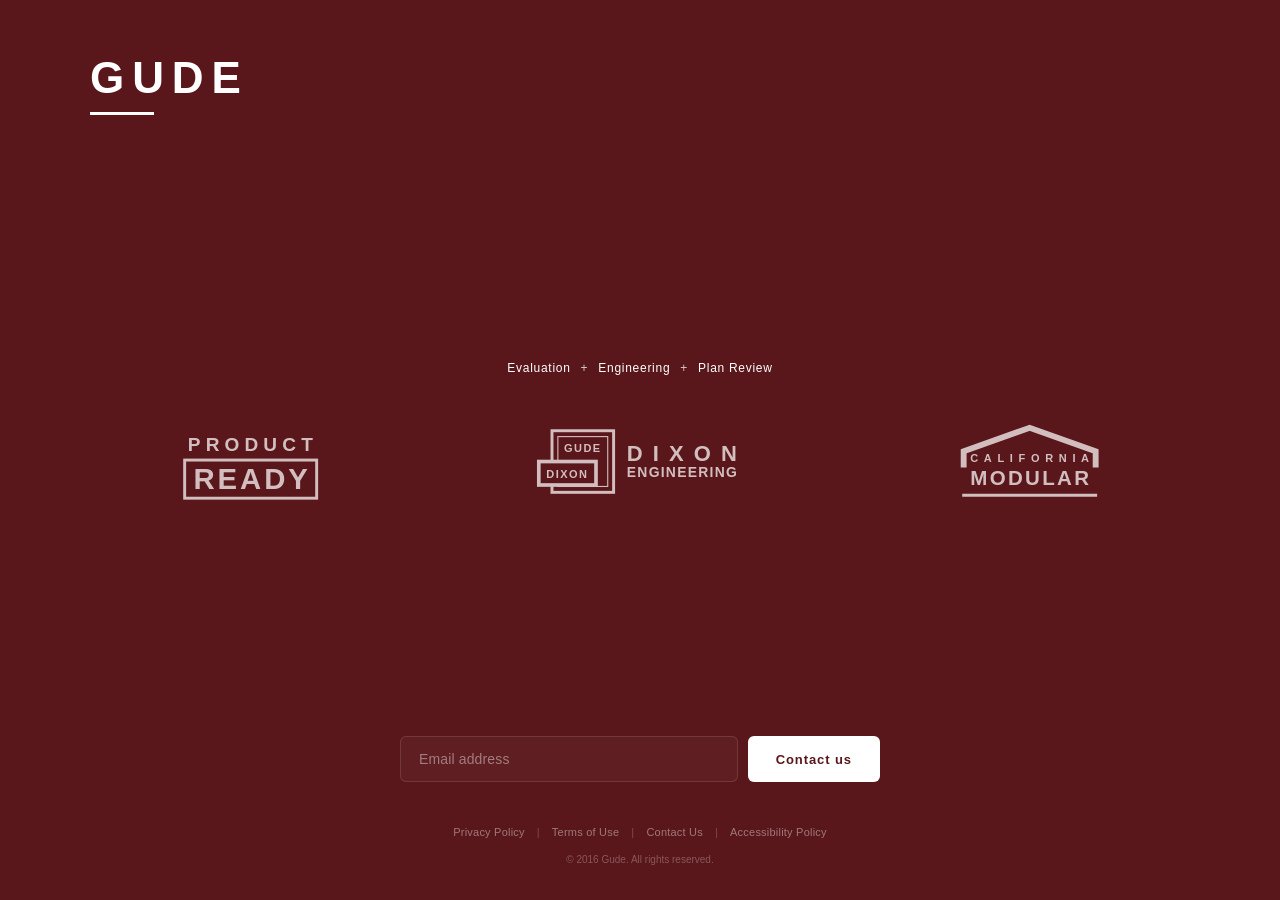
==== index.html @ 76c30c20 "Add legal pages, white lane sections, and drop faint section dividers." ====
<!DOCTYPE html>
<html lang="en">
<head>
<meta charset="UTF-8">
<meta name="viewport" content="width=device-width, initial-scale=1.0">
<title>Gude</title>
<meta name="description" content="Gude — engineering, plan review, and product evaluation. One brand, three lanes.">
<link rel="stylesheet" href="brand/theme.css">
<style>
  * { margin: 0; padding: 0; box-sizing: border-box; }

  html, body { height: 100%; }

  body {
    font-family: Arial, Helvetica, sans-serif;
    background: var(--bg);
    color: var(--ink);
    display: flex;
    flex-direction: column;
    min-height: 100vh;
  }

  .band {
    flex: 1;
    display: flex;
    flex-direction: column;
    justify-content: space-between;
    max-width: 1180px;
    width: 100%;
    margin: 0 auto;
    padding: 56px 40px 32px;
  }

  /* ── Top row: wordmark ───────────────────────────────────── */
  .top {
    display: flex;
    align-items: flex-start;
  }

  .wordmark { text-decoration: none; color: var(--ink); }

  .wordmark .gude {
    font-size: 44px;
    font-weight: 700;
    letter-spacing: 0.18em;
    line-height: 1;
    display: block;
  }

  .wordmark .rule {
    display: block;
    width: 64px;
    height: 3px;
    background: var(--accent);
    margin-top: 12px;
  }

  /* ── Lane strip ────────────────────────────────────────────── */
  .lanes { margin: 72px 0 0; }

  .lanes .label-row {
    display: flex;
    align-items: center;
    justify-content: center;
    gap: 24px;
    margin-bottom: 44px;
  }

  .lanes .label-row .line {
    flex: 1;
    height: 1px;
    background: var(--hairline);
  }

  .lanes .label-row .label {
    font-size: 12px;
    letter-spacing: 0.06em;
    color: var(--ink);
    white-space: nowrap;
    text-align: center;
  }

  .lanes .label-row .label a {
    color: var(--ink);
    text-decoration: none;
  }

  .lanes .label-row .label a:hover { color: var(--accent-hover); }

  .lanes .label-row .label .sep {
    color: var(--muted);
    padding: 0 10px;
  }

  .brands {
    display: flex;
    align-items: center;
    justify-content: space-around;
    gap: 40px;
    flex-wrap: wrap;
  }

  .brands a {
    display: block;
    opacity: 0.88;
    transition: opacity 0.15s ease;
  }

  .brands a:hover { opacity: 1; }

  .brands svg { display: block; height: 88px; width: auto; }

  /* ── Contact widget ──────────────────────────────────────── */
  .contact {
    text-align: center;
    max-width: 480px;
    margin: 0 auto;
  }

  .contact form {
    display: flex;
    gap: 10px;
    justify-content: center;
  }

  .contact input[type="email"] {
    flex: 1;
    min-width: 0;
    padding: 14px 18px;
    font-size: 14px;
    font-family: inherit;
    letter-spacing: 0.01em;
    border: 1px solid rgba(255, 255, 255, 0.12);
    border-radius: 6px;
    background: rgba(255, 255, 255, 0.03);
    color: var(--ink);
    outline: none;
    transition: border-color 0.22s ease, box-shadow 0.22s ease, background 0.22s ease;
  }

  .contact input[type="email"]::placeholder {
    color: rgba(255, 255, 255, 0.42);
  }

  .contact input[type="email"]:hover {
    border-color: rgba(255, 255, 255, 0.2);
  }

  .contact input[type="email"]:focus {
    border-color: var(--hairline);
    background: rgba(255, 255, 255, 0.05);
    box-shadow: 0 0 0 3px var(--accent-glow);
  }

  .contact button {
    padding: 14px 28px;
    font-size: 13px;
    font-weight: 600;
    font-family: inherit;
    letter-spacing: 0.07em;
    white-space: nowrap;
    border: none;
    border-radius: 6px;
    background: var(--accent);
    color: var(--bg);
    cursor: pointer;
    transition: background 0.22s ease, box-shadow 0.22s ease, transform 0.16s ease;
  }

  .contact button:hover {
    background: var(--accent-hover);
    box-shadow: 0 6px 18px var(--btn-shadow);
    transform: translateY(-1px);
  }

  .contact button:active {
    transform: translateY(0);
    box-shadow: 0 2px 8px var(--btn-shadow);
  }

  .contact button:focus-visible {
    outline: none;
    box-shadow: 0 0 0 3px var(--accent-glow);
  }

  .contact .confirm {
    display: none;
    font-size: 14px;
    letter-spacing: 0.02em;
    color: var(--accent);
    padding: 15px 0;
  }

  /* ── Bottom group: contact + footer links ──────────────────── */
  .bottom { padding-top: 56px; }

  /* ── Footer links ──────────────────────────────────────────── */
  .footer-links {
    display: flex;
    justify-content: center;
    align-items: center;
    flex-wrap: wrap;
    gap: 4px 0;
    margin-top: 44px;
    font-size: 11px;
    letter-spacing: 0.02em;
  }

  .footer-links a {
    color: rgba(255, 255, 255, 0.42);
    text-decoration: none;
    padding: 0 12px;
  }

  .footer-links a:hover { color: rgba(255, 255, 255, 0.65); }

  .footer-links .sep { color: rgba(255, 255, 255, 0.22); }

  .legal {
    margin-top: 14px;
    text-align: center;
    font-size: 10px;
    color: rgba(255, 255, 255, 0.28);
    line-height: 1.6;
  }

  @media (max-width: 720px) {
    .band { padding: 40px 24px 24px; }
    .top { align-items: center; }
    .lanes { margin-top: 56px; }
    .lanes .label-row .label { white-space: normal; line-height: 1.8; }
    .brands { gap: 36px; }
    .brands svg { height: 72px; }
    .bottom { padding-top: 44px; }
    .contact form { flex-wrap: wrap; }
    .contact input[type="email"] { flex: 1 1 180px; }
    .contact button { flex: 1 1 auto; padding: 14px 22px; }
  }
</style>
</head>
<body>

<main class="band">

  <!-- Top: wordmark -->
  <div class="top">
    <a class="wordmark" href="https://gude.co" aria-label="Gude">
      <span class="gude">GUDE</span>
      <span class="rule"></span>
    </a>
  </div>

  <!-- Lane strip -->
  <section class="lanes" aria-label="Gude service lanes">
    <div class="label-row">
      <span class="label">
        <a href="https://evaluation.gude.co">Evaluation</a><span class="sep">+</span><a href="https://dixon.gude.co">Engineering</a><span class="sep">+</span><a href="https://plans.gude.co">Plan Review</a>
      </span>
    </div>

    <div class="brands">

      <!-- Product READY — evaluation & future certification
           Construction (per GENERAL CODE): lighter tracked word over a heavy
           boxed word; top word width-matched to the box, box stroke matched
           to the light word's letter stroke, snug even padding inside box. -->
      <a href="https://evaluation.gude.co" aria-label="Product READY — evaluation and certification">
        <svg viewBox="0 0 220 120" xmlns="http://www.w3.org/2000/svg" role="img">
          <title>Product READY</title>
          <g fill="currentColor">
            <text x="113" y="44" text-anchor="middle"
                  font-family="Arial, Helvetica, sans-serif" font-size="26"
                  font-weight="700" letter-spacing="7">PRODUCT</text>
            <rect x="20" y="56" width="180" height="52" fill="none" stroke="currentColor" stroke-width="4"/>
            <text x="112" y="96" text-anchor="middle"
                  font-family="'Arial Black', Arial, Helvetica, sans-serif" font-size="40"
                  font-weight="900" letter-spacing="4">READY</text>
          </g>
        </svg>
      </a>

      <!-- GUDE / DIXON — engineering (layered lockup)
           Construction (per ICC SKGA layering): background GUDE emblem —
           structural arch with grid ribs — partially occluded by a heavier
           foreground DIXON panel filled with the page background, so DIXON
           reads as sitting in front of / inside of Gude. Stacked two-line
           name right, centered on the panel mass. -->
      <a href="https://dixon.gude.co" aria-label="Dixon Engineering — a Gude company">
        <svg viewBox="0 0 300 120" xmlns="http://www.w3.org/2000/svg" role="img">
          <title>Dixon Engineering — a Gude company</title>
          <!-- background layer: GUDE tile (lighter stroke = behind) with a thin
               inner inset line; the foreground panel visibly cuts the inset,
               selling the occlusion -->
          <rect x="30" y="16" width="84" height="84" fill="none" stroke="currentColor" stroke-width="4"/>
          <rect x="38" y="24" width="68" height="68" fill="none" stroke="currentColor" stroke-width="1.5"/>
          <text x="72" y="45" text-anchor="middle" fill="currentColor"
                font-family="Arial, Helvetica, sans-serif" font-size="15"
                font-weight="800" letter-spacing="2">GUDE</text>
          <!-- foreground layer: DIXON panel, bg fill occludes the tile,
               juts past the tile's left edge (heavier stroke = in front) -->
          <rect x="12" y="58" width="78" height="32" fill="var(--bg)" stroke="currentColor" stroke-width="5"/>
          <text x="51" y="80" text-anchor="middle" fill="currentColor"
                font-family="Arial, Helvetica, sans-serif" font-size="15"
                font-weight="800" letter-spacing="2">DIXON</text>
          <!-- stacked name: heavy DIXON width-matched over tracked ENGINEERING,
               block optically centered on the emblem mass -->
          <text x="132" y="57" fill="currentColor" stroke="none"
                font-family="'Arial Black', Arial, Helvetica, sans-serif" font-size="30"
                font-weight="900" textLength="150" lengthAdjust="spacing">DIXON</text>
          <text x="132" y="79" fill="currentColor" stroke="none"
                font-family="Arial, Helvetica, sans-serif" font-size="19"
                font-weight="700" textLength="150" lengthAdjust="spacing">ENGINEERING</text>
        </svg>
      </a>

      <!-- CALIFORNIA MODULAR (CMDAA) — housed word lockup
           Construction (per GENERAL CODE hierarchy under the NTA roof):
           light tracked CALIFORNIA over heavy MODULAR, both width-matched to
           one measure; roofline spans the lockup with stepped stubs bracketing
           its top outer corners; thinner ground stroke registered to the
           roof feet closes the house. -->
      <a href="https://plans.gude.co" aria-label="California Modular (CMDAA) — plan review and approval">
        <svg viewBox="0 0 220 120" xmlns="http://www.w3.org/2000/svg" role="img">
          <title>California Modular — CMDAA</title>
          <!-- ground stroke (thinner = behind), width registered to the roof feet -->
          <line x1="20" y1="104" x2="200" y2="104" stroke="currentColor"
                stroke-width="4" stroke-linecap="square"/>
          <!-- roofline; the stepped ends drop past the top line's cap height,
               bracketing the lockup's outer corners -->
          <polyline points="20,62 20,44 110,12 200,44 200,62" stroke="currentColor" fill="none"
                    stroke-width="8" stroke-linecap="square"/>
          <!-- width-matched two-line lockup -->
          <text x="29" y="58" fill="currentColor"
                font-family="Arial, Helvetica, sans-serif" font-size="15"
                font-weight="700" textLength="162" lengthAdjust="spacing">CALIFORNIA</text>
          <text x="29" y="90" fill="currentColor"
                font-family="'Arial Black', Arial, Helvetica, sans-serif" font-size="28"
                font-weight="900" textLength="162" lengthAdjust="spacing">MODULAR</text>
        </svg>
      </a>

    </div>
  </section>

  <!-- Bottom: contact widget above footer links -->
  <div class="bottom">
    <div class="contact">
      <form id="contact-form" action="#" method="post" novalidate>
        <input type="email" name="email" id="email" placeholder="Email address" required aria-label="Email address">
        <button type="submit">Contact us</button>
      </form>
      <div class="confirm" id="confirm">Thank you. We'll be in touch.</div>
    </div>

    <nav class="footer-links" aria-label="Legal">
      <a href="/privacy">Privacy Policy</a><span class="sep">|</span>
      <a href="/terms">Terms of Use</a><span class="sep">|</span>
      <a href="/contact">Contact Us</a><span class="sep">|</span>
      <a href="/accessibility">Accessibility Policy</a>
    </nav>
    <p class="legal">&copy; 2016 Gude. All rights reserved.</p>
  </div>

</main>

<script>
  document.getElementById('contact-form').addEventListener('submit', function (e) {
    e.preventDefault();
    var email = document.getElementById('email');
    if (!email.checkValidity()) { email.reportValidity(); return; }
    this.style.display = 'none';
    document.getElementById('confirm').style.display = 'block';
  });
</script>

</body>
</html>
---- brand/theme.css ----
/* gude.co live tokens
   Active palette: Red Field (v3, recommended)
   Source of truth for hex names: brand/palettes.html

   These pages are a Crimson Field (dark red) layout.
   Signal Red (#C23034) is for marks/CTAs on WHITE only — do not put it on Crimson Field.

   Recolor the live site by editing this file. Do not hunt hex values in each HTML page.
*/

:root {
  /* Named swatches from Red Field */
  --garnet-black: #1C0D0F;
  --crimson-field: #5A171B;
  --port-red: #8C2226;
  --signal-red: #C23034;
  --white: #FFFFFF;
  --iron-ash: #4A4546;
  --field-muted: #D0C8C8;

  /* Mapped into the landing-page variables already in use */
  --bg: var(--crimson-field);
  --bg-deep: var(--garnet-black);
  --bg-band: var(--port-red);
  --ink: var(--white);
  --muted: var(--field-muted);
  --logo-tone: #E4D6D6;
  --accent: var(--white);
  --accent-hover: var(--field-muted);
  --hairline: rgba(255, 255, 255, 0.22);
  --card-border: rgba(255, 255, 255, 0.14);
  --accent-glow: rgba(255, 255, 255, 0.22);
  --btn-shadow: rgba(28, 13, 15, 0.28);
  --accent-soft: rgba(255, 255, 255, 0.08);
  --accent-border: rgba(255, 255, 255, 0.35);
}

/* Lockups inherit logo-tone when they use fill/stroke="currentColor" */
.brands svg,
.hero-mark svg {
  color: var(--logo-tone);
}

/* Faint section dividers — off everywhere */
.section-label .line,
.lanes .label-row .line {
  display: none;
}

/* Lane pages (plans, dixon, evaluation, legal): white content, red chrome.
   Hub (gude.co) stays Crimson Field. Signal Red is for CTAs on white only. */
body.lane {
  background: var(--white);
  color: var(--garnet-black);
}

body.lane a { color: var(--port-red); }
body.lane a:hover { color: var(--signal-red); }

body.lane .site-header {
  background: var(--crimson-field);
  color: var(--white);
  border-bottom: none;
}
body.lane .wordmark,
body.lane .nav-lanes,
body.lane .nav-lanes a { color: var(--white); }
body.lane .nav-lanes .here,
body.lane .nav-lanes a:hover { color: var(--field-muted); }
body.lane .nav-lanes .sep { color: rgba(255, 255, 255, 0.35); }

body.lane .hero {
  background: var(--port-red);
  color: var(--white);
  border: none;
}
body.lane .hero h1 { color: var(--white); }
body.lane .hero .lede { color: var(--field-muted); }
body.lane .hero .btn,
body.lane .cta-band .btn,
body.lane .cta-inline .btn {
  background: var(--white);
  color: var(--crimson-field);
}
body.lane .hero .btn:hover,
body.lane .cta-band .btn:hover,
body.lane .cta-inline .btn:hover {
  background: var(--field-muted);
  color: var(--crimson-field);
}
body.lane .hero .btn-outline,
body.lane .cta-band .btn-outline {
  background: transparent;
  color: var(--white);
  border-color: rgba(255, 255, 255, 0.4);
}

body.lane > section:not(.hero):not(.cta-band):not(.cta-inline) {
  background: var(--white);
  color: var(--garnet-black);
}
body.lane .section-label h2 { color: var(--port-red); }
body.lane .intro,
body.lane .benefit p,
body.lane .deliver p,
body.lane .discipline,
body.lane .tier p,
body.lane .tier ul {
  color: var(--iron-ash);
}
body.lane .benefit h3,
body.lane .deliver h3,
body.lane .tier h3,
body.lane > section:not(.hero):not(.cta-band) h2,
body.lane > section:not(.hero):not(.cta-band) h3 {
  color: var(--garnet-black);
}

body.lane .benefit,
body.lane .deliver,
body.lane .tier,
body.lane .intake-rows {
  background: var(--white);
  border: 1px solid #E4DCDC;
}
body.lane .tier { background: var(--white); }
body.lane .tier-num { color: var(--port-red); }

body.lane .intake-row {
  border-bottom: 1px solid #E4DCDC;
}
body.lane .intake-row:hover { background: #FAF7F7; }
body.lane .intake-doc .label { color: var(--garnet-black); }
body.lane .intake-doc .pdf-dl { color: var(--port-red); }
body.lane .intake-doc .pdf-dl:hover { color: var(--signal-red); }
body.lane .intake-meta input {
  background: var(--white);
  color: var(--garnet-black);
  border: 1px solid #D0C8C8;
}
body.lane .intake-meta input:focus {
  border-color: var(--port-red);
  box-shadow: 0 0 0 3px rgba(140, 34, 38, 0.12);
}
body.lane .intake-confirm {
  border-color: #E4DCDC;
  background: #FAF7F7;
  color: var(--iron-ash);
}

body.lane .staff-note {
  border-left-color: var(--port-red);
  background: #FAF7F7;
  color: var(--iron-ash);
}

body.lane .cta-band,
body.lane .cta-inline,
body.lane .site-footer {
  background: var(--crimson-field);
  color: var(--white);
  border: none;
}
body.lane .cta-band h2 { color: var(--white); }
body.lane .cta-band p,
body.lane .cta-inline p,
body.lane .contact-block { color: var(--field-muted); }
body.lane .contact-block strong { color: var(--white); }
body.lane .footer-links a { color: rgba(255, 255, 255, 0.55); }
body.lane .footer-links a:hover { color: var(--white); }
body.lane .legal { color: rgba(255, 255, 255, 0.4); }

body.lane .exemplar-band {
  background: var(--white);
  border: none;
  color: var(--garnet-black);
}
body.lane .exemplar-band .kicker { color: var(--port-red); }
body.lane .exemplar-band h2 { color: var(--garnet-black); }
body.lane .manifesto { border-left-color: var(--port-red); }
body.lane .manifesto p { color: var(--iron-ash); }
body.lane .manifesto strong { color: var(--garnet-black); }
body.lane .system-list span {
  color: var(--port-red);
  border-color: #E4DCDC;
  background: var(--white);
}

body.lane .stat-strip,
body.lane .flow {
  gap: 16px;
  background: transparent;
  border: none;
}
body.lane .stat,
body.lane .flow-step {
  background: var(--crimson-field);
  color: var(--white);
  border-radius: 8px;
}
body.lane .stat .num,
body.lane .flow-step h3 { color: var(--white); }
body.lane .stat .lbl,
body.lane .stat .src,
body.lane .flow-step p,
body.lane .flow-step .step-num { color: var(--field-muted); }

body.lane section .btn:not(.btn-outline) {
  background: var(--signal-red);
  color: var(--white);
}
body.lane section .btn:not(.btn-outline):hover {
  background: var(--port-red);
  color: var(--white);
}
body.lane .hero .btn:not(.btn-outline),
body.lane .cta-band .btn:not(.btn-outline),
body.lane .cta-inline .btn:not(.btn-outline) {
  background: var(--white);
  color: var(--crimson-field);
}

body.lane .legal-doc {
  max-width: 720px;
  padding: 56px 0 72px;
}
body.lane .legal-doc h1 {
  font-size: 28px;
  letter-spacing: 0.02em;
  margin-bottom: 8px;
  color: var(--garnet-black);
}
body.lane .legal-doc .updated {
  font-size: 13px;
  color: var(--iron-ash);
  margin-bottom: 28px;
}
body.lane .legal-doc h2 {
  font-size: 16px;
  margin: 28px 0 10px;
  color: var(--garnet-black);
}
body.lane .legal-doc p,
body.lane .legal-doc li {
  font-size: 15px;
  color: var(--iron-ash);
  line-height: 1.65;
  margin-bottom: 12px;
}
body.lane .legal-doc ul { padding-left: 20px; }
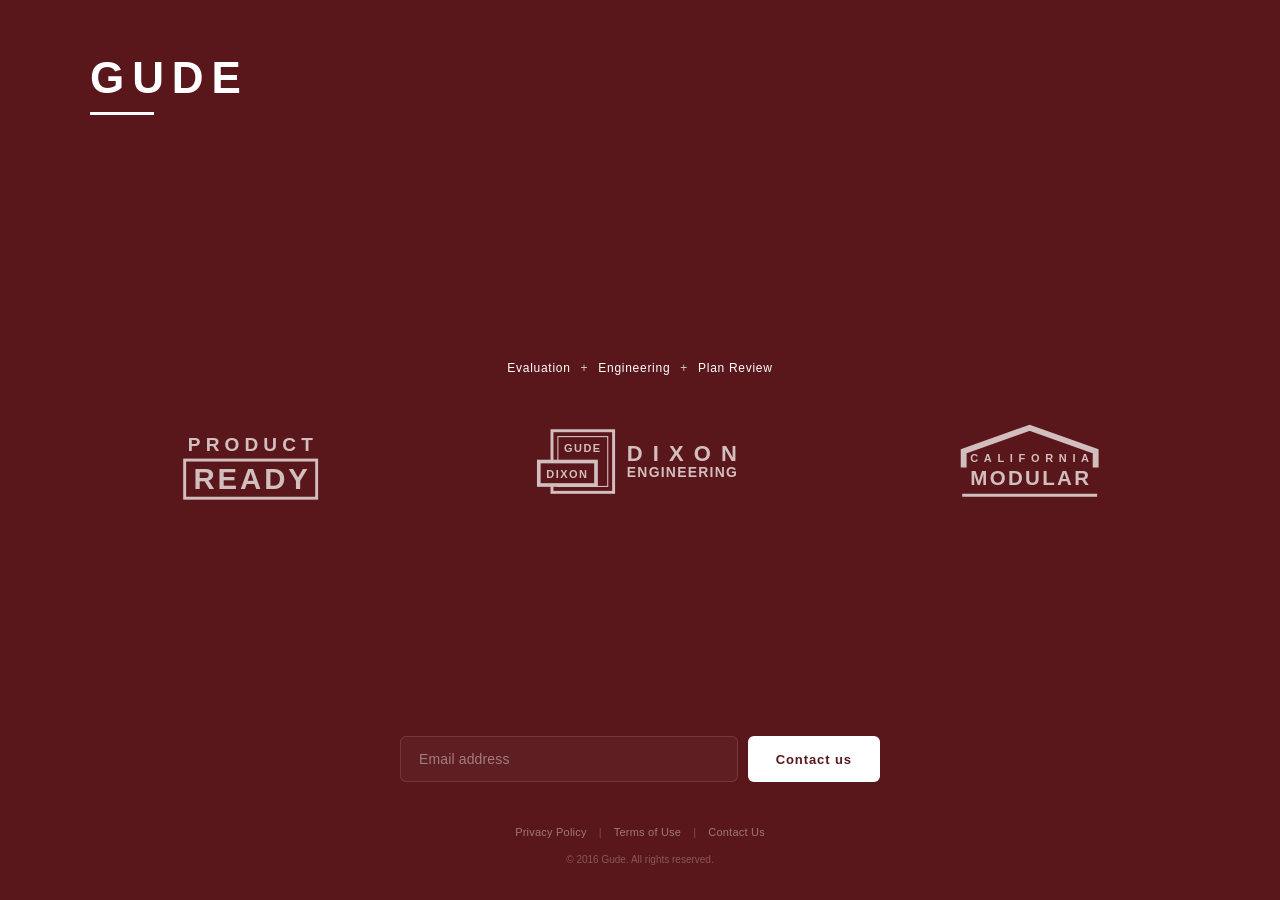
==== commit 913e2cd9: "Expand privacy and terms; remove the accessibility policy for now." ====
--- a/index.html
+++ b/index.html
@@ -355,8 +355,7 @@
     <nav class="footer-links" aria-label="Legal">
       <a href="/privacy">Privacy Policy</a><span class="sep">|</span>
       <a href="/terms">Terms of Use</a><span class="sep">|</span>
-      <a href="/contact">Contact Us</a><span class="sep">|</span>
-      <a href="/accessibility">Accessibility Policy</a>
+      <a href="/contact">Contact Us</a>
     </nav>
     <p class="legal">&copy; 2016 Gude. All rights reserved.</p>
   </div>
--- a/brand/theme.css
+++ b/brand/theme.css
@@ -47,15 +47,13 @@
   display: none;
 }
 
-/* Lane pages (plans, dixon, evaluation, legal): white content, red chrome.
-   Hub (gude.co) stays Crimson Field. Signal Red is for CTAs on white only. */
+/* Lane pages: Crimson Field by default. Add class="band-light" on a
+   section to break up red-on-red. Hub stays all Crimson Field.
+   Signal Red is for CTAs on white only. */
 body.lane {
-  background: var(--white);
-  color: var(--garnet-black);
-}
-
-body.lane a { color: var(--port-red); }
-body.lane a:hover { color: var(--signal-red); }
+  background: var(--crimson-field);
+  color: var(--white);
+}
 
 body.lane .site-header {
   background: var(--crimson-field);
@@ -93,65 +91,6 @@
   background: transparent;
   color: var(--white);
   border-color: rgba(255, 255, 255, 0.4);
-}
-
-body.lane > section:not(.hero):not(.cta-band):not(.cta-inline) {
-  background: var(--white);
-  color: var(--garnet-black);
-}
-body.lane .section-label h2 { color: var(--port-red); }
-body.lane .intro,
-body.lane .benefit p,
-body.lane .deliver p,
-body.lane .discipline,
-body.lane .tier p,
-body.lane .tier ul {
-  color: var(--iron-ash);
-}
-body.lane .benefit h3,
-body.lane .deliver h3,
-body.lane .tier h3,
-body.lane > section:not(.hero):not(.cta-band) h2,
-body.lane > section:not(.hero):not(.cta-band) h3 {
-  color: var(--garnet-black);
-}
-
-body.lane .benefit,
-body.lane .deliver,
-body.lane .tier,
-body.lane .intake-rows {
-  background: var(--white);
-  border: 1px solid #E4DCDC;
-}
-body.lane .tier { background: var(--white); }
-body.lane .tier-num { color: var(--port-red); }
-
-body.lane .intake-row {
-  border-bottom: 1px solid #E4DCDC;
-}
-body.lane .intake-row:hover { background: #FAF7F7; }
-body.lane .intake-doc .label { color: var(--garnet-black); }
-body.lane .intake-doc .pdf-dl { color: var(--port-red); }
-body.lane .intake-doc .pdf-dl:hover { color: var(--signal-red); }
-body.lane .intake-meta input {
-  background: var(--white);
-  color: var(--garnet-black);
-  border: 1px solid #D0C8C8;
-}
-body.lane .intake-meta input:focus {
-  border-color: var(--port-red);
-  box-shadow: 0 0 0 3px rgba(140, 34, 38, 0.12);
-}
-body.lane .intake-confirm {
-  border-color: #E4DCDC;
-  background: #FAF7F7;
-  color: var(--iron-ash);
-}
-
-body.lane .staff-note {
-  border-left-color: var(--port-red);
-  background: #FAF7F7;
-  color: var(--iron-ash);
 }
 
 body.lane .cta-band,
@@ -170,54 +109,92 @@
 body.lane .footer-links a:hover { color: var(--white); }
 body.lane .legal { color: rgba(255, 255, 255, 0.4); }
 
-body.lane .exemplar-band {
-  background: var(--white);
-  border: none;
-  color: var(--garnet-black);
-}
-body.lane .exemplar-band .kicker { color: var(--port-red); }
-body.lane .exemplar-band h2 { color: var(--garnet-black); }
-body.lane .manifesto { border-left-color: var(--port-red); }
-body.lane .manifesto p { color: var(--iron-ash); }
-body.lane .manifesto strong { color: var(--garnet-black); }
-body.lane .system-list span {
-  color: var(--port-red);
+body.lane .exemplar-band { border: none; }
+
+/* White breaks — legal pages wrap the document in band-light too */
+body.lane .band-light {
+  background: var(--white);
+  color: var(--garnet-black);
+}
+body.lane .band-light a { color: var(--port-red); }
+body.lane .band-light a:hover { color: var(--signal-red); }
+
+body.lane .band-light .section-label h2 { color: var(--port-red); }
+body.lane .band-light .intro,
+body.lane .band-light .benefit p,
+body.lane .band-light .deliver p,
+body.lane .band-light .discipline,
+body.lane .band-light .tier p,
+body.lane .band-light .tier ul {
+  color: var(--iron-ash);
+}
+body.lane .band-light h2,
+body.lane .band-light h3,
+body.lane .band-light .benefit h3,
+body.lane .band-light .deliver h3,
+body.lane .band-light .tier h3 {
+  color: var(--garnet-black);
+}
+
+body.lane .band-light .benefit,
+body.lane .band-light .deliver,
+body.lane .band-light .tier,
+body.lane .band-light .intake-rows {
+  background: var(--white);
+  border: 1px solid #E4DCDC;
+}
+body.lane .band-light .tier-num { color: var(--port-red); }
+body.lane .band-light .intake-row { border-bottom: 1px solid #E4DCDC; }
+body.lane .band-light .intake-row:hover { background: #FAF7F7; }
+body.lane .band-light .intake-doc .label { color: var(--garnet-black); }
+body.lane .band-light .intake-doc .pdf-dl { color: var(--port-red); }
+body.lane .band-light .intake-doc .pdf-dl:hover { color: var(--signal-red); }
+body.lane .band-light .intake-meta input {
+  background: var(--white);
+  color: var(--garnet-black);
+  border: 1px solid #D0C8C8;
+}
+body.lane .band-light .intake-meta input:focus {
+  border-color: var(--port-red);
+  box-shadow: 0 0 0 3px rgba(140, 34, 38, 0.12);
+}
+body.lane .band-light .intake-confirm {
   border-color: #E4DCDC;
-  background: var(--white);
-}
-
-body.lane .stat-strip,
-body.lane .flow {
+  background: #FAF7F7;
+  color: var(--iron-ash);
+}
+body.lane .band-light .staff-note {
+  border-left-color: var(--port-red);
+  background: #FAF7F7;
+  color: var(--iron-ash);
+}
+
+body.lane .band-light .stat-strip,
+body.lane .band-light .flow {
   gap: 16px;
   background: transparent;
   border: none;
 }
-body.lane .stat,
-body.lane .flow-step {
+body.lane .band-light .stat,
+body.lane .band-light .flow-step {
   background: var(--crimson-field);
   color: var(--white);
   border-radius: 8px;
 }
-body.lane .stat .num,
-body.lane .flow-step h3 { color: var(--white); }
-body.lane .stat .lbl,
-body.lane .stat .src,
-body.lane .flow-step p,
-body.lane .flow-step .step-num { color: var(--field-muted); }
-
-body.lane section .btn:not(.btn-outline) {
+body.lane .band-light .stat .num,
+body.lane .band-light .flow-step h3 { color: var(--white); }
+body.lane .band-light .stat .lbl,
+body.lane .band-light .stat .src,
+body.lane .band-light .flow-step p,
+body.lane .band-light .flow-step .step-num { color: var(--field-muted); }
+
+body.lane .band-light .btn:not(.btn-outline) {
   background: var(--signal-red);
   color: var(--white);
 }
-body.lane section .btn:not(.btn-outline):hover {
+body.lane .band-light .btn:not(.btn-outline):hover {
   background: var(--port-red);
   color: var(--white);
-}
-body.lane .hero .btn:not(.btn-outline),
-body.lane .cta-band .btn:not(.btn-outline),
-body.lane .cta-inline .btn:not(.btn-outline) {
-  background: var(--white);
-  color: var(--crimson-field);
 }
 
 body.lane .legal-doc {
@@ -237,7 +214,12 @@
 }
 body.lane .legal-doc h2 {
   font-size: 16px;
-  margin: 28px 0 10px;
+  margin: 32px 0 10px;
+  color: var(--garnet-black);
+}
+body.lane .legal-doc h3 {
+  font-size: 14px;
+  margin: 20px 0 8px;
   color: var(--garnet-black);
 }
 body.lane .legal-doc p,
@@ -247,4 +229,6 @@
   line-height: 1.65;
   margin-bottom: 12px;
 }
-body.lane .legal-doc ul { padding-left: 20px; }
+body.lane .legal-doc ul,
+body.lane .legal-doc ol { padding-left: 22px; margin-bottom: 12px; }
+body.lane .legal-doc li { margin-bottom: 8px; }
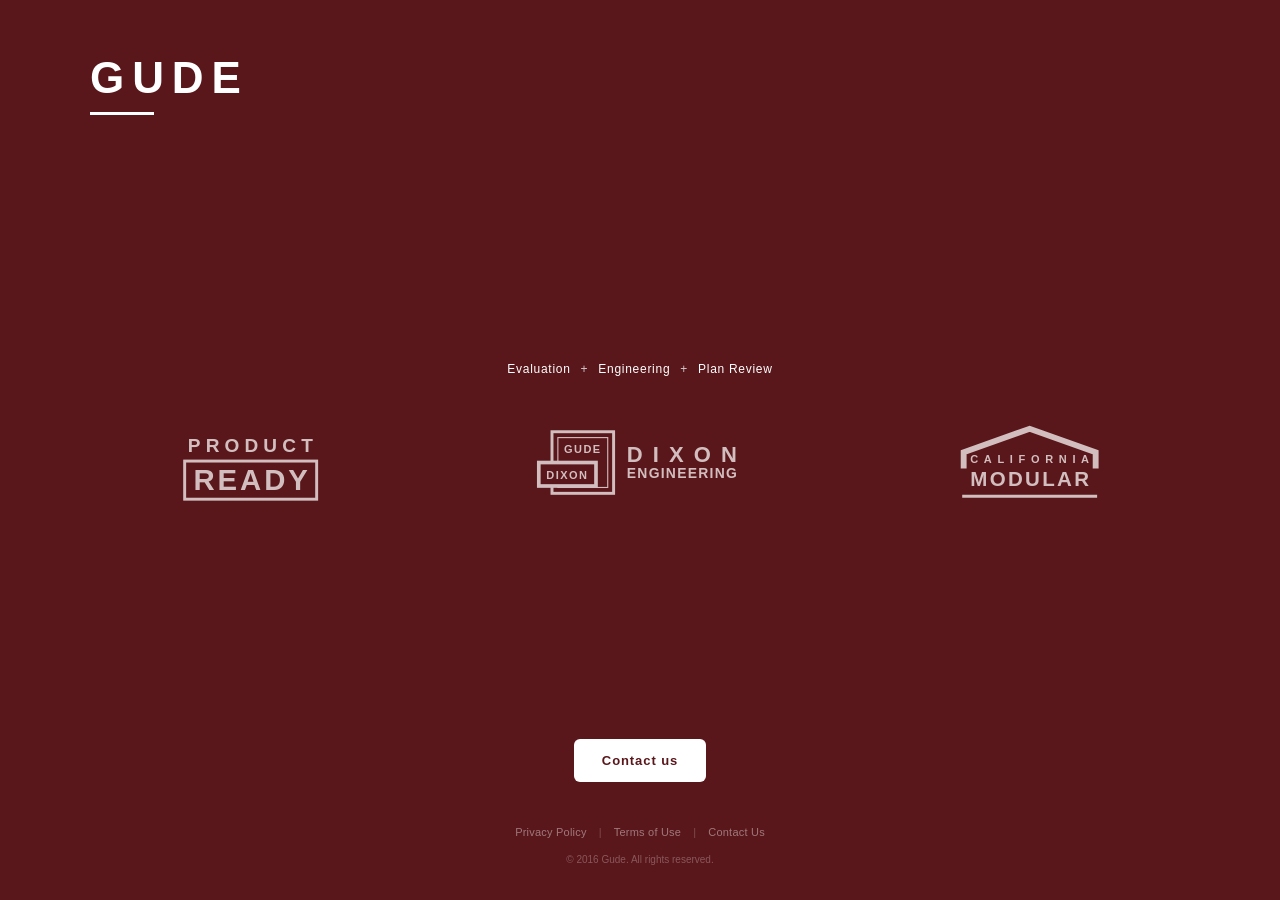
==== commit fe1300b4: "Add office@gude.co contact form and principals directory." ====
--- a/index.html
+++ b/index.html
@@ -110,85 +110,29 @@
 
   .brands svg { display: block; height: 88px; width: auto; }
 
-  /* ── Contact widget ──────────────────────────────────────── */
+  /* ── Contact ─────────────────────────────────────────────── */
   .contact {
     text-align: center;
-    max-width: 480px;
-    margin: 0 auto;
-  }
-
-  .contact form {
-    display: flex;
-    gap: 10px;
-    justify-content: center;
-  }
-
-  .contact input[type="email"] {
-    flex: 1;
-    min-width: 0;
-    padding: 14px 18px;
-    font-size: 14px;
-    font-family: inherit;
-    letter-spacing: 0.01em;
-    border: 1px solid rgba(255, 255, 255, 0.12);
-    border-radius: 6px;
-    background: rgba(255, 255, 255, 0.03);
-    color: var(--ink);
-    outline: none;
-    transition: border-color 0.22s ease, box-shadow 0.22s ease, background 0.22s ease;
-  }
-
-  .contact input[type="email"]::placeholder {
-    color: rgba(255, 255, 255, 0.42);
-  }
-
-  .contact input[type="email"]:hover {
-    border-color: rgba(255, 255, 255, 0.2);
-  }
-
-  .contact input[type="email"]:focus {
-    border-color: var(--hairline);
-    background: rgba(255, 255, 255, 0.05);
-    box-shadow: 0 0 0 3px var(--accent-glow);
-  }
-
-  .contact button {
+  }
+
+  .contact a {
+    display: inline-block;
     padding: 14px 28px;
     font-size: 13px;
     font-weight: 600;
-    font-family: inherit;
     letter-spacing: 0.07em;
-    white-space: nowrap;
-    border: none;
+    text-decoration: none;
     border-radius: 6px;
     background: var(--accent);
     color: var(--bg);
-    cursor: pointer;
     transition: background 0.22s ease, box-shadow 0.22s ease, transform 0.16s ease;
   }
 
-  .contact button:hover {
+  .contact a:hover {
     background: var(--accent-hover);
     box-shadow: 0 6px 18px var(--btn-shadow);
     transform: translateY(-1px);
-  }
-
-  .contact button:active {
-    transform: translateY(0);
-    box-shadow: 0 2px 8px var(--btn-shadow);
-  }
-
-  .contact button:focus-visible {
-    outline: none;
-    box-shadow: 0 0 0 3px var(--accent-glow);
-  }
-
-  .contact .confirm {
-    display: none;
-    font-size: 14px;
-    letter-spacing: 0.02em;
-    color: var(--accent);
-    padding: 15px 0;
+    color: var(--bg);
   }
 
   /* ── Bottom group: contact + footer links ──────────────────── */
@@ -232,9 +176,6 @@
     .brands { gap: 36px; }
     .brands svg { height: 72px; }
     .bottom { padding-top: 44px; }
-    .contact form { flex-wrap: wrap; }
-    .contact input[type="email"] { flex: 1 1 180px; }
-    .contact button { flex: 1 1 auto; padding: 14px 22px; }
   }
 </style>
 </head>
@@ -345,11 +286,7 @@
   <!-- Bottom: contact widget above footer links -->
   <div class="bottom">
     <div class="contact">
-      <form id="contact-form" action="#" method="post" novalidate>
-        <input type="email" name="email" id="email" placeholder="Email address" required aria-label="Email address">
-        <button type="submit">Contact us</button>
-      </form>
-      <div class="confirm" id="confirm">Thank you. We'll be in touch.</div>
+      <a href="/contact">Contact us</a>
     </div>
 
     <nav class="footer-links" aria-label="Legal">
@@ -362,15 +299,5 @@
 
 </main>
 
-<script>
-  document.getElementById('contact-form').addEventListener('submit', function (e) {
-    e.preventDefault();
-    var email = document.getElementById('email');
-    if (!email.checkValidity()) { email.reportValidity(); return; }
-    this.style.display = 'none';
-    document.getElementById('confirm').style.display = 'block';
-  });
-</script>
-
 </body>
 </html>
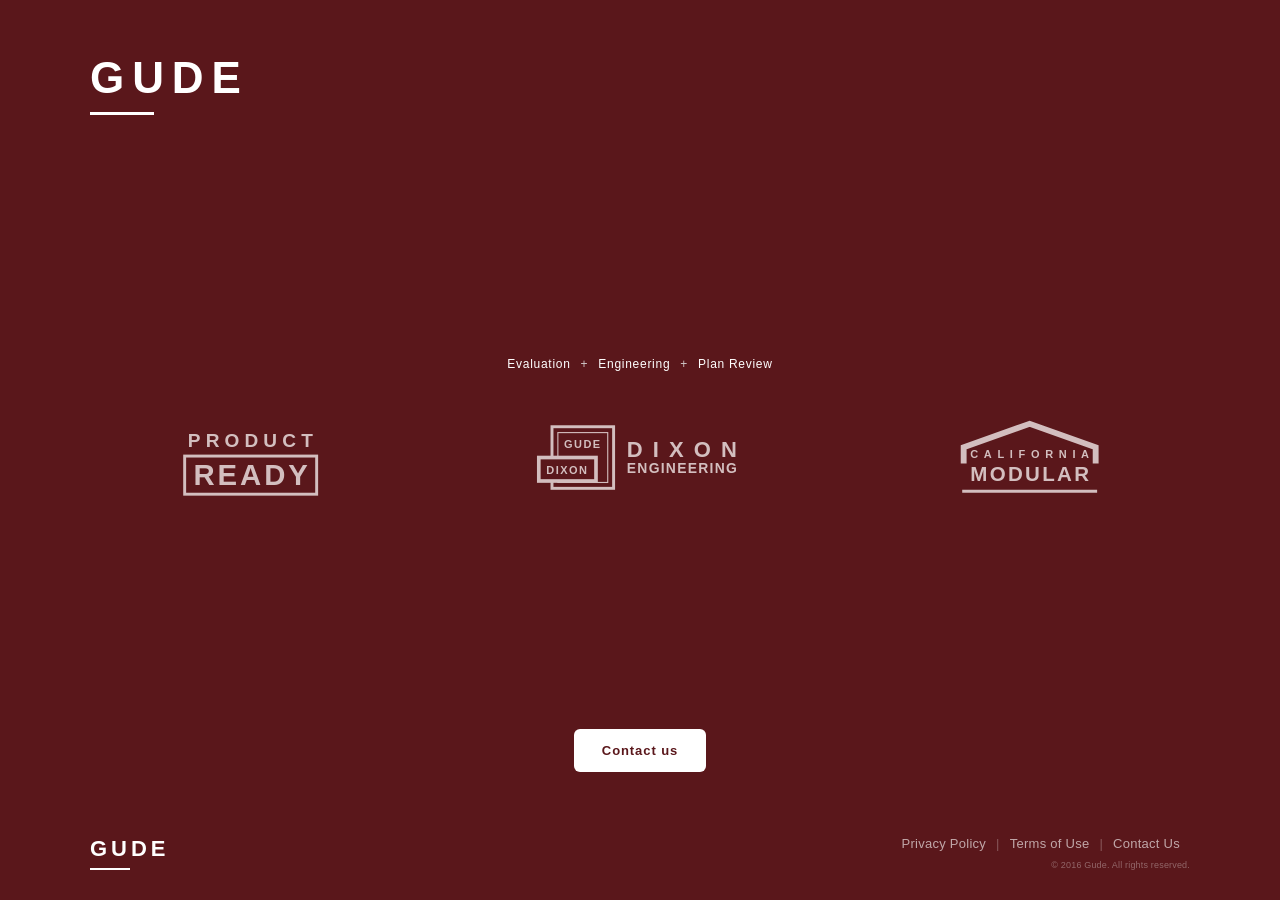
==== commit 1e58005c: "Unify footers with GUDE mark, fix intake field color, drop plans web link." ====
--- a/index.html
+++ b/index.html
@@ -138,35 +138,7 @@
   /* ── Bottom group: contact + footer links ──────────────────── */
   .bottom { padding-top: 56px; }
 
-  /* ── Footer links ──────────────────────────────────────────── */
-  .footer-links {
-    display: flex;
-    justify-content: center;
-    align-items: center;
-    flex-wrap: wrap;
-    gap: 4px 0;
-    margin-top: 44px;
-    font-size: 11px;
-    letter-spacing: 0.02em;
-  }
-
-  .footer-links a {
-    color: rgba(255, 255, 255, 0.42);
-    text-decoration: none;
-    padding: 0 12px;
-  }
-
-  .footer-links a:hover { color: rgba(255, 255, 255, 0.65); }
-
-  .footer-links .sep { color: rgba(255, 255, 255, 0.22); }
-
-  .legal {
-    margin-top: 14px;
-    text-align: center;
-    font-size: 10px;
-    color: rgba(255, 255, 255, 0.28);
-    line-height: 1.6;
-  }
+  /* ── Footer links (shared layout is in theme.css) ─────────── */
 
   @media (max-width: 720px) {
     .band { padding: 40px 24px 24px; }
@@ -288,16 +260,26 @@
     <div class="contact">
       <a href="/contact">Contact us</a>
     </div>
-
-    <nav class="footer-links" aria-label="Legal">
-      <a href="/privacy">Privacy Policy</a><span class="sep">|</span>
-      <a href="/terms">Terms of Use</a><span class="sep">|</span>
-      <a href="/contact">Contact Us</a>
-    </nav>
-    <p class="legal">&copy; 2016 Gude. All rights reserved.</p>
   </div>
 
 </main>
+
+<footer class="site-footer">
+  <div class="footer-bar">
+    <a class="wordmark footer-mark" href="https://gude.co" aria-label="Gude">
+      <span class="gude">GUDE</span>
+      <span class="rule"></span>
+    </a>
+    <div class="footer-end">
+      <nav class="footer-links" aria-label="Legal">
+        <a href="/privacy">Privacy Policy</a><span class="sep">|</span>
+        <a href="/terms">Terms of Use</a><span class="sep">|</span>
+        <a href="/contact">Contact Us</a>
+      </nav>
+      <p class="legal">&copy; 2016 Gude. All rights reserved.</p>
+    </div>
+  </div>
+</footer>
 
 </body>
 </html>
--- a/brand/theme.css
+++ b/brand/theme.css
@@ -105,9 +105,9 @@
 body.lane .cta-inline p,
 body.lane .contact-block { color: var(--field-muted); }
 body.lane .contact-block strong { color: var(--white); }
-body.lane .footer-links a { color: rgba(255, 255, 255, 0.55); }
+body.lane .footer-links a { color: rgba(255, 255, 255, 0.62); }
 body.lane .footer-links a:hover { color: var(--white); }
-body.lane .legal { color: rgba(255, 255, 255, 0.4); }
+body.lane .legal { color: rgba(255, 255, 255, 0.34); }
 
 body.lane .exemplar-band { border: none; }
 
@@ -152,7 +152,14 @@
 body.lane .band-light .intake-meta input {
   background: var(--white);
   color: var(--garnet-black);
+  caret-color: var(--garnet-black);
   border: 1px solid #D0C8C8;
+  -webkit-text-fill-color: var(--garnet-black);
+}
+body.lane .band-light .intake-meta input::placeholder {
+  color: #8A8484;
+  opacity: 1;
+  -webkit-text-fill-color: #8A8484;
 }
 body.lane .band-light .intake-meta input:focus {
   border-color: var(--port-red);
@@ -232,3 +239,67 @@
 body.lane .legal-doc ul,
 body.lane .legal-doc ol { padding-left: 22px; margin-bottom: 12px; }
 body.lane .legal-doc li { margin-bottom: 8px; }
+
+/* Shared footer — logo left, legal right. Same on hub, lanes, and policy pages. */
+.site-footer {
+  padding: 32px 0 28px;
+  background: var(--crimson-field);
+  color: var(--white);
+}
+.footer-bar {
+  max-width: 1180px;
+  margin: 0 auto;
+  padding: 0 40px;
+  display: flex;
+  align-items: center;
+  justify-content: space-between;
+  gap: 20px 40px;
+  flex-wrap: wrap;
+}
+.site-footer .footer-mark { text-decoration: none; color: var(--white); }
+.site-footer .footer-mark .gude {
+  font-size: 22px;
+  font-weight: 700;
+  letter-spacing: 0.18em;
+  line-height: 1;
+  display: block;
+}
+.site-footer .footer-mark .rule {
+  display: block;
+  width: 40px;
+  height: 2px;
+  background: var(--white);
+  margin-top: 8px;
+}
+.footer-end { text-align: right; margin-left: auto; }
+.footer-links {
+  display: flex;
+  justify-content: flex-end;
+  flex-wrap: wrap;
+  gap: 0;
+  font-size: 13px;
+  letter-spacing: 0.02em;
+}
+.footer-links a {
+  color: rgba(255, 255, 255, 0.62);
+  text-decoration: none;
+  padding: 0 10px;
+}
+.footer-links a:hover { color: var(--white); }
+.footer-links .sep { color: rgba(255, 255, 255, 0.28); }
+.legal {
+  margin-top: 8px;
+  font-size: 9px;
+  letter-spacing: 0.02em;
+  color: rgba(255, 255, 255, 0.34);
+  line-height: 1.5;
+}
+@media (max-width: 520px) {
+  .footer-bar {
+    padding: 0 24px;
+    flex-direction: column;
+    align-items: flex-start;
+  }
+  .footer-end { text-align: left; margin-left: 0; }
+  .footer-links { justify-content: flex-start; }
+}
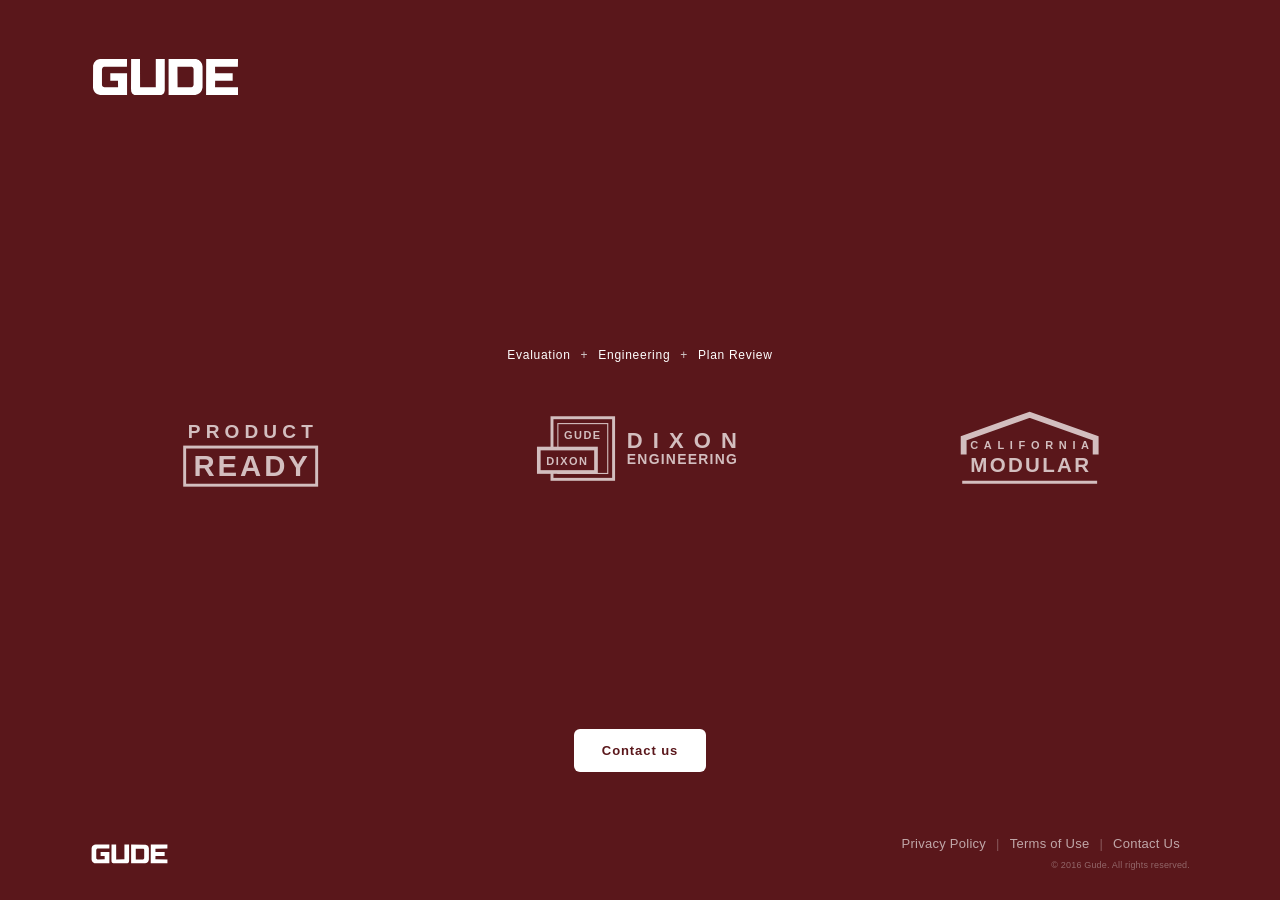
==== commit 9117c98b: "Put the GUDE SVG wordmark on every page header and footer." ====
--- a/index.html
+++ b/index.html
@@ -6,6 +6,9 @@
 <title>Gude</title>
 <meta name="description" content="Gude — engineering, plan review, and product evaluation. One brand, three lanes.">
 <link rel="stylesheet" href="brand/theme.css">
+<link rel="icon" href="brand/favicon.svg?v=4" type="image/svg+xml">
+<link rel="icon" href="favicon.ico?v=4" sizes="16x16 32x32">
+<link rel="apple-touch-icon" href="brand/apple-touch-icon.png?v=4">
 <style>
   * { margin: 0; padding: 0; box-sizing: border-box; }
 
@@ -157,9 +160,8 @@
 
   <!-- Top: wordmark -->
   <div class="top">
-    <a class="wordmark" href="https://gude.co" aria-label="Gude">
-      <span class="gude">GUDE</span>
-      <span class="rule"></span>
+    <a class="wordmark wordmark-lg" href="https://gude.co" aria-label="Gude">
+      <img class="logo-mark" src="brand/gude-logo-white.svg" alt="">
     </a>
   </div>
 
@@ -267,8 +269,7 @@
 <footer class="site-footer">
   <div class="footer-bar">
     <a class="wordmark footer-mark" href="https://gude.co" aria-label="Gude">
-      <span class="gude">GUDE</span>
-      <span class="rule"></span>
+      <img class="logo-mark" src="brand/gude-logo-white.svg" alt="">
     </a>
     <div class="footer-end">
       <nav class="footer-links" aria-label="Legal">
--- a/brand/theme.css
+++ b/brand/theme.css
@@ -240,6 +240,25 @@
 body.lane .legal-doc ol { padding-left: 22px; margin-bottom: 12px; }
 body.lane .legal-doc li { margin-bottom: 8px; }
 
+/* GUDE wordmark — white SVG on crimson, crimson SVG on white if needed */
+.wordmark {
+  text-decoration: none;
+  display: inline-flex;
+  align-items: center;
+  line-height: 0;
+}
+.wordmark .logo-mark {
+  display: block;
+  height: 22px;
+  width: auto;
+}
+.wordmark.wordmark-lg .logo-mark {
+  height: 42px;
+}
+.site-footer .footer-mark .logo-mark {
+  height: 22px;
+}
+
 /* Shared footer — logo left, legal right. Same on hub, lanes, and policy pages. */
 .site-footer {
   padding: 32px 0 28px;
